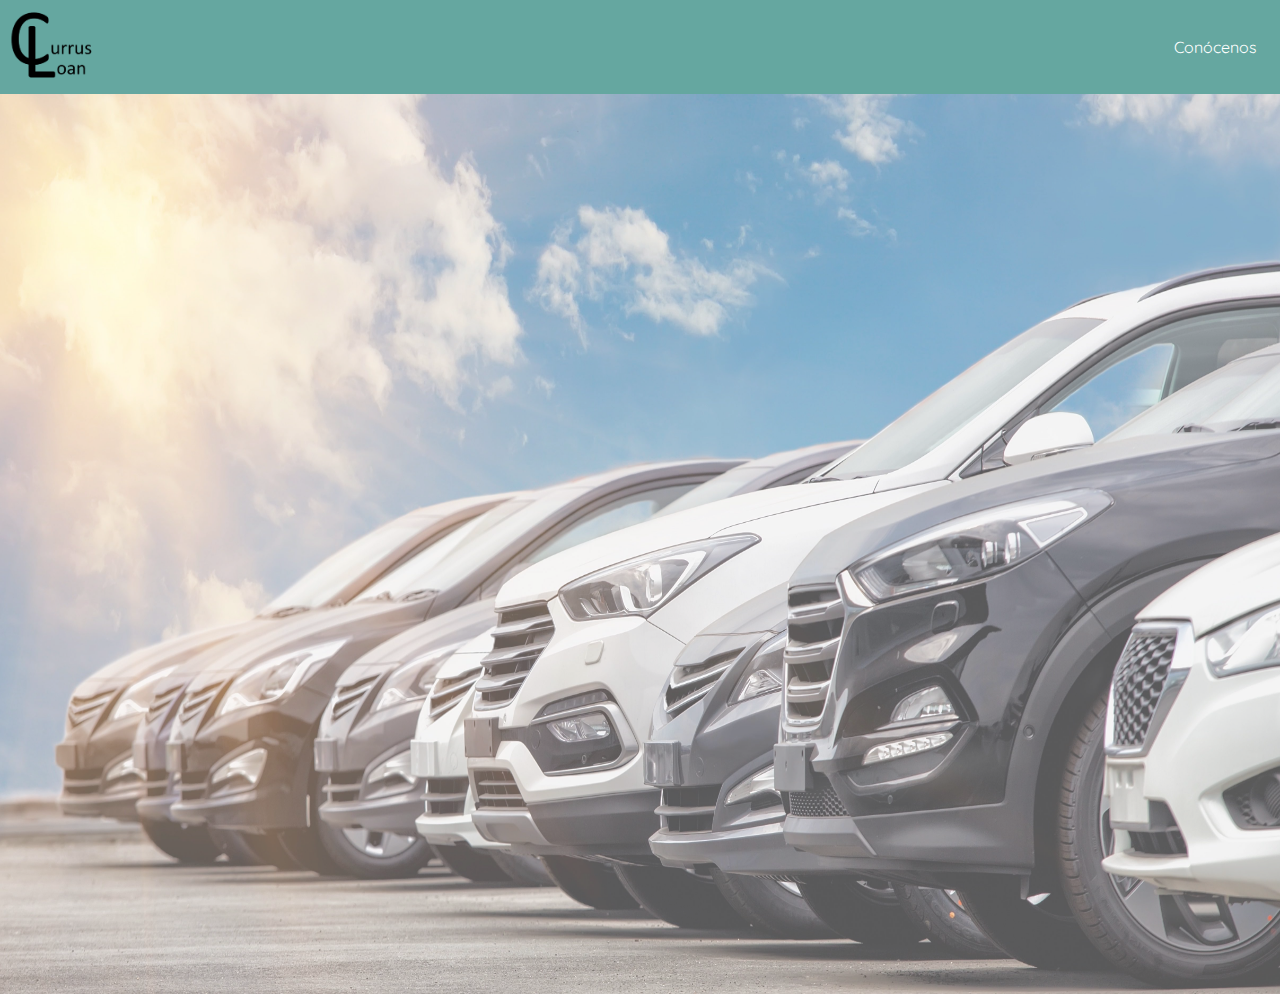
==== index_Sesion.html @ 250d66e1 "Integracion de imagen y aplicacion de estilos" ====
<!DOCTYPE html>
<html lang="es">
<head>
    <meta charset="UTF-8">
    <meta name="viewport" content="width=device-width, initial-scale=1.0">
    <meta http-equiv="X-UA-Compatible" content="ie=edge">
    <link rel="stylesheet" href="css/style.css">
    <title>Document</title>
</head>
<body>
    
    <nav class="Navegation_Bar">
        <div class="logo_var">
            <img src="images/Logo.png" alt="Logo" height="80px">
        </div>
        <div class="option">
            <ul>
                <li><a href="">Con&oacute;cenos</a></li>
            </ul>
        </div>
    </nav>

    <div class="main_layout">
        <div class="img_port">            
            <img id="img_background" src="images/index_car.jpg" alt="Imgn fondo de carros">
        </div>

        <div class="info">

        </div>

        <div class="buttons">
            <form action="" method="post">
                
            </form>
        </div>
    </div>



</body>
</html>
---- css/style.css ----
/* 
   _____                         __                      
  / ___|   _ _ __ _ __ _   _ ___| |    ___   __ _ _ __  
 | |  | | | | '__| '__| | | / __| |   / _ \ / _` | '_ \ 
 | |__| |_| | |  | |  | |_| \__ \ |__| (_) | (_| | | | |
  \____\__,_|_|  |_|   \__,_|___/_____\___/ \__,_|_| |_|
 / ___|| |_ _   _| | ___   / ___/ ___/ ___|             
 \___ \| __| | | | |/ _ \ | |   \___ \___ \             
  ___) | |_| |_| | |  __/ | |___ ___) |__) |            
 |____/ \__|\__, |_|\___|  \____|____/____/             
            |___/                               
*/
@import url('https://fonts.googleapis.com/css?family=Oxygen|Quicksand:300,400&display=swap&subset=latin-ext');

html, body {
    padding: 0px;
    margin: 0px;    
    font-family: 'Quicksand';
}

.Navegation_Bar{  
  display: flex;
  background-color: #65A7A0;
  padding: 5px;
  color: white;
  justify-content: space-between;
  align-items: center;
}

nav ul{
  display: flex;
}

nav li{ 
  padding-right: 18px;
  list-style: none;
}

nav li a {
  color: #ffffff;
  text-decoration: none;
}

nav li a:hover {
  color:#FFC59A;
}

.main_layout{
  display: flex;  
}

#img_background{
  position: absolute;  
  z-index: auto;
  width: 100%;
  height: 100%;
  opacity: 65%;
}

/* //Colores de Paleta\\

Azul: #65A7A0
verde amarillo: #7ACB84
Rojo: #FF9F9A
Salmón: #FFC59A

*/
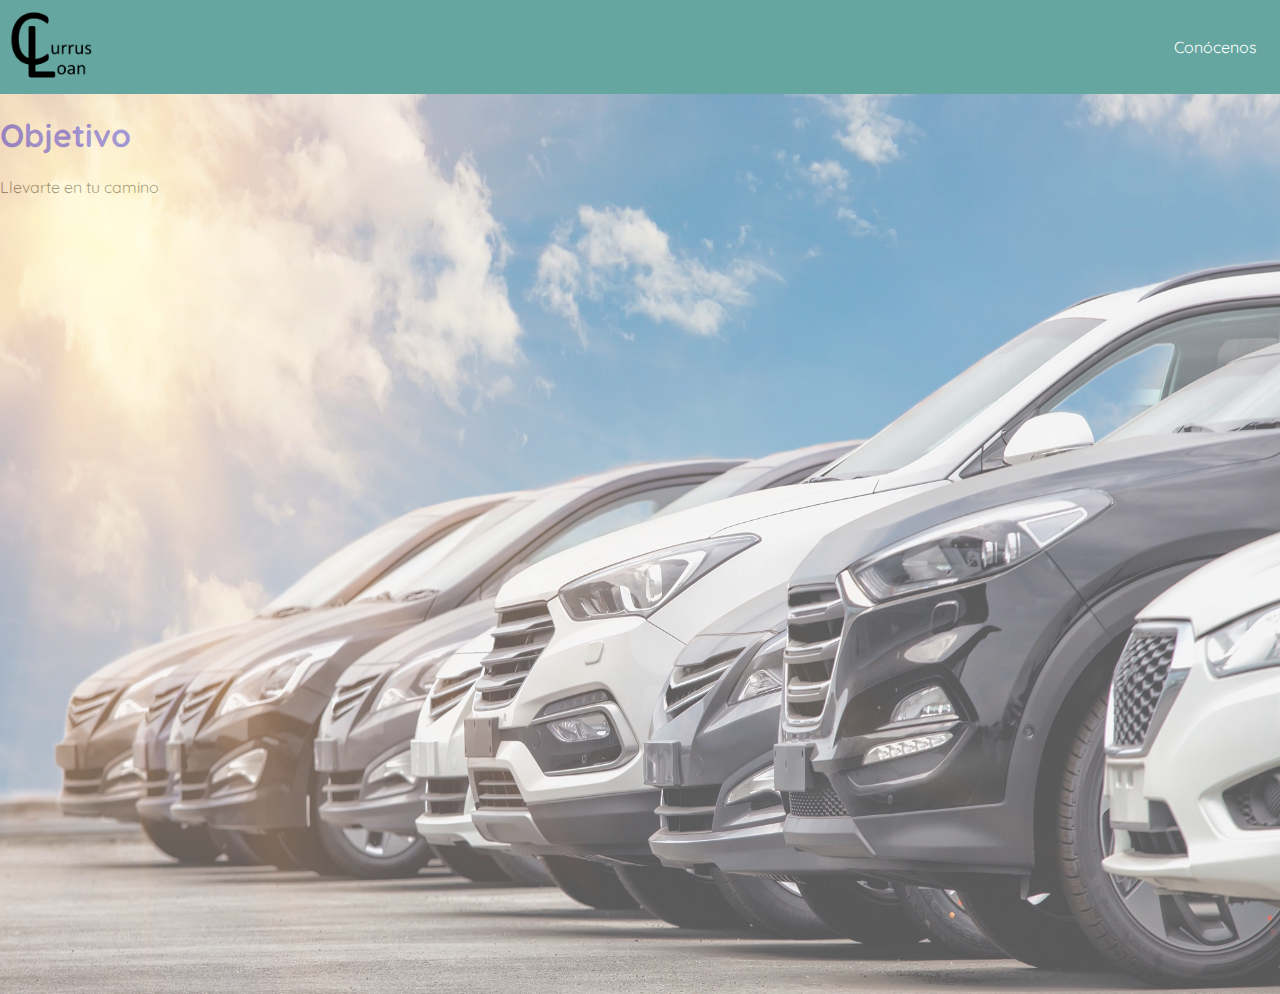
==== commit dba9593b: "Termino de las tarjetas de los automoviles" ====
--- a/index_Sesion.html
+++ b/index_Sesion.html
@@ -24,19 +24,19 @@
         <div class="img_port">            
             <img id="img_background" src="images/index_car.jpg" alt="Imgn fondo de carros">
         </div>
+    </div>
 
         <div class="info">
 
         </div>
 
-        <div class="buttons">
-            <form action="" method="post">
-                
-            </form>
+        <div class="information">
+            <div class="objective">
+                <H1>Objetivo</H1>
+                <p>Llevarte en tu camino</p>
+            </div>
         </div>
-    </div>
-
-
+    
 
 </body>
 </html>--- a/css/style.css
+++ b/css/style.css
@@ -10,12 +10,18 @@
  |____/ \__|\__, |_|\___|  \____|____/____/             
             |___/                               
 */
+
 @import url('https://fonts.googleapis.com/css?family=Oxygen|Quicksand:300,400&display=swap&subset=latin-ext');
 
 html, body {
     padding: 0px;
     margin: 0px;    
     font-family: 'Quicksand';
+}
+
+h1{
+  color: blue;
+  opacity: 100%;
 }
 
 .Navegation_Bar{  
@@ -25,6 +31,14 @@
   color: white;
   justify-content: space-between;
   align-items: center;
+}
+
+#img_background{
+  position: absolute;  
+  z-index: auto;
+  width: 100%;
+  height: 100%;
+  opacity: 65%;
 }
 
 nav ul{
@@ -49,14 +63,37 @@
   display: flex;  
 }
 
-#img_background{
-  position: absolute;  
-  z-index: auto;
-  width: 100%;
-  height: 100%;
-  opacity: 65%;
+.img-profile{
+  height: 50px;
+  width: 50px;
+  border-radius: 50px;
 }
 
+.icon-item{
+  height: 50px;
+  width: 50px;
+  position: relative;
+}
+
+.btn-primary{
+  background: #65A7A0;
+  border: 1px solid;
+  border-radius: 50px;
+}
+
+.btn-primary:hover{
+  background: #ffffff;
+  color: #65A7A0;
+  border-color: #65A7A0;
+}
+
+.list-group-item{
+  list-style: none;
+}
+
+.card-img-top{
+  height: 300px;
+}
 /* //Colores de Paleta\\
 
 Azul: #65A7A0
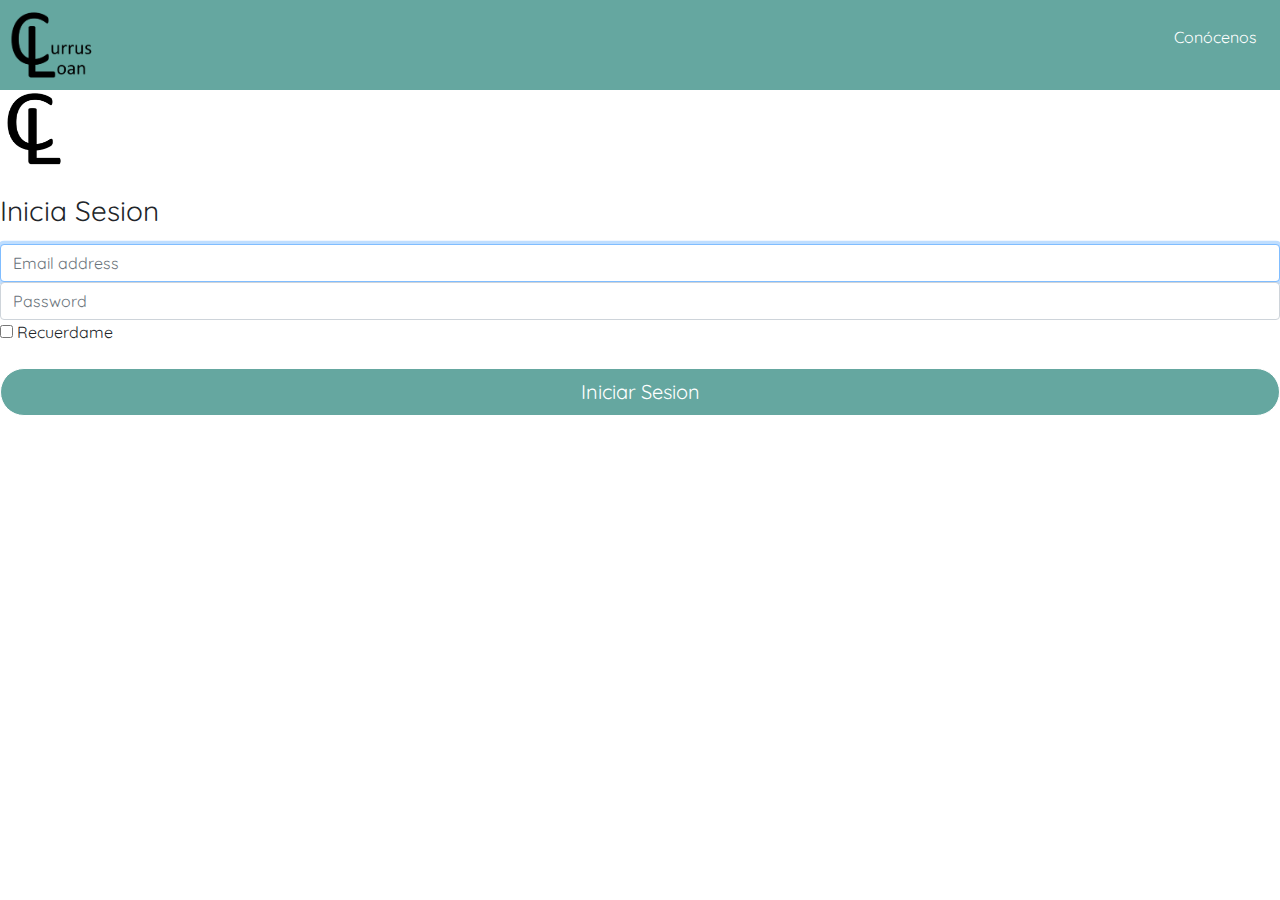
==== commit 015c65b5: "Termino de inicio de sesion" ====
--- a/index_Sesion.html
+++ b/index_Sesion.html
@@ -1,42 +1,55 @@
 <!DOCTYPE html>
 <html lang="es">
+
 <head>
+
     <meta charset="UTF-8">
     <meta name="viewport" content="width=device-width, initial-scale=1.0">
     <meta http-equiv="X-UA-Compatible" content="ie=edge">
+    <link rel="stylesheet" href="css/bootstrap-grid.css">
+    <link rel="stylesheet" href="css/bootstrap-reboot.css">
+    <link rel="stylesheet" href="css/bootstrap.css">    
     <link rel="stylesheet" href="css/style.css">
-    <title>Document</title>
+    <link rel="stylesheet" href="css/signini.css">
+    <title>Inicio de Sesión</title>
 </head>
+
 <body>
-    
     <nav class="Navegation_Bar">
         <div class="logo_var">
             <img src="images/Logo.png" alt="Logo" height="80px">
         </div>
         <div class="option">
-            <ul>
+            <ul>                
                 <li><a href="">Con&oacute;cenos</a></li>
             </ul>
         </div>
     </nav>
 
-    <div class="main_layout">
-        <div class="img_port">            
-            <img id="img_background" src="images/index_car.jpg" alt="Imgn fondo de carros">
+    <form action="" method="post" class="form-signin">        
+        <img class="mb-4 logImg" src="images/Logo_simple.png" alt="CurrusLoanLogo" width="70" height="80">
+        <h1 class="h3 mb-3 font-weight-normal"> Inicia Sesion </h1>
+
+        <label for="inputEmail" class="sr-only"> Email address</label>
+        <input type="email" id="inputEmail" class="form-control" placeholder="Email address" required="" autofocus="">
+        <label for="inputPassword" class="sr-only">Password</label>
+        <input type="password" id="inputPassword" class="form-control" placeholder="Password" required="">
+        <div class="checkbox mb-3">
+            <label for="">
+            <input type="checkbox" value="Recordarme">
+            Recuerdame
+            </label>
         </div>
-    </div>
+        <button class="btn btn-lg btn-primary btn-block" type="submit">
+            Iniciar Sesion
+        </button>
 
-        <div class="info">
+    </form>
+  
+    <script src="js/bootstrap.bundle.js"></script>
+    <script src="js/bootstrap.js"></script>
+    <script src="js/scrip.js"></script>  
+</body>
 
-        </div>
 
-        <div class="information">
-            <div class="objective">
-                <H1>Objetivo</H1>
-                <p>Llevarte en tu camino</p>
-            </div>
-        </div>
-    
-
-</body>
 </html>--- a/css/style.css
+++ b/css/style.css
@@ -16,11 +16,20 @@
 html, body {
     padding: 0px;
     margin: 0px;    
-    font-family: 'Quicksand';
+    font-family: 'Quicksand';    
 }
 
+.bd-placeholder-img{
+  font-size: 1.125rem;
+  text-anchor: middle;
+  -webkit-user-select: none;
+  -moz-user-select: none;
+  -ms-user-select: none;
+  user-select: none;
+}
+
+
 h1{
-  color: blue;
   opacity: 100%;
 }
 
@@ -31,14 +40,6 @@
   color: white;
   justify-content: space-between;
   align-items: center;
-}
-
-#img_background{
-  position: absolute;  
-  z-index: auto;
-  width: 100%;
-  height: 100%;
-  opacity: 65%;
 }
 
 nav ul{
@@ -60,7 +61,7 @@
 }
 
 .main_layout{
-  display: flex;  
+  display:   
 }
 
 .img-profile{
@@ -94,6 +95,22 @@
 .card-img-top{
   height: 300px;
 }
+
+#img_background{
+  position: absolute;  
+  z-index: auto;
+  width: 100%;
+  height: 100%;
+  z-index: 0;
+}
+
+.container{
+  display: block;
+  margin: 40px;
+}
+
+
+
 /* //Colores de Paleta\\
 
 Azul: #65A7A0
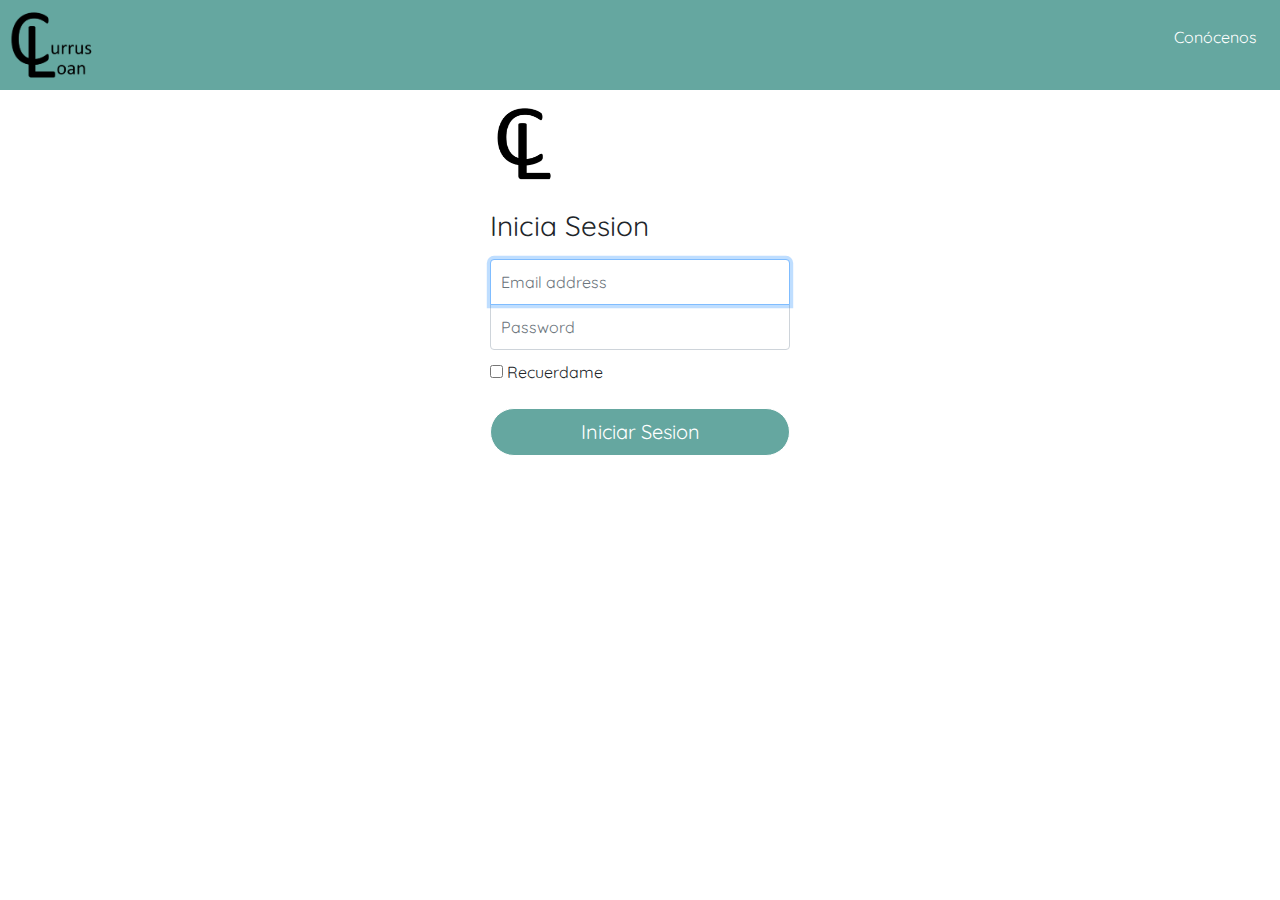
==== commit 1f9165ae: "Estilos" ====
--- a/index_Sesion.html
+++ b/index_Sesion.html
@@ -17,7 +17,7 @@
 <body>
     <nav class="Navegation_Bar">
         <div class="logo_var">
-            <img src="images/Logo.png" alt="Logo" height="80px">
+            <img id="imagenchida" src="images/Logo.png" alt="Logo" height="80px">
         </div>
         <div class="option">
             <ul>                
--- a/css/style.css
+++ b/css/style.css
@@ -59,6 +59,13 @@
 nav li a:hover {
   color:#FFC59A;
 }
+#imagenre{
+  position: absolute;  
+  z-index: auto;
+  width: 100%;
+  height: 165%;
+  opacity: 65%;
+}
 
 .main_layout{
   display:   
@@ -74,6 +81,13 @@
   height: 50px;
   width: 50px;
   position: relative;
+}
+
+#btn-enviar{
+  background: #65A7A0;
+  border: 1px solid;
+  width: 100px ;
+  border-radius: 25px;
 }
 
 .btn-primary{
@@ -109,6 +123,11 @@
   margin: 40px;
 }
 
+.container {
+  max-width: 960px;
+}
+
+.lh-condensed { line-height: 1.25; }
 
 
 /* //Colores de Paleta\\
--- a/css/signini.css
+++ b/css/signini.css
@@ -0,0 +1,30 @@
+.form-signin {
+  width: 100%;
+  max-width: 330px;
+  padding: 15px;
+  margin: auto;
+}
+.form-signin .checkbox {
+  font-weight: 400;
+}
+.form-signin .form-control {
+  position: relative;
+  box-sizing: border-box;
+  height: auto;
+  padding: 10px;
+  font-size: 16px;
+}
+.form-signin .form-control:focus {
+  z-index: 2;
+}
+.form-signin input[type="email"] {
+  margin-bottom: -1px;
+  border-bottom-right-radius: 0;
+  border-bottom-left-radius: 0;
+}
+.form-signin input[type="password"] {
+  margin-bottom: 10px;
+  border-top-left-radius: 0;
+  border-top-right-radius: 0;
+}
+
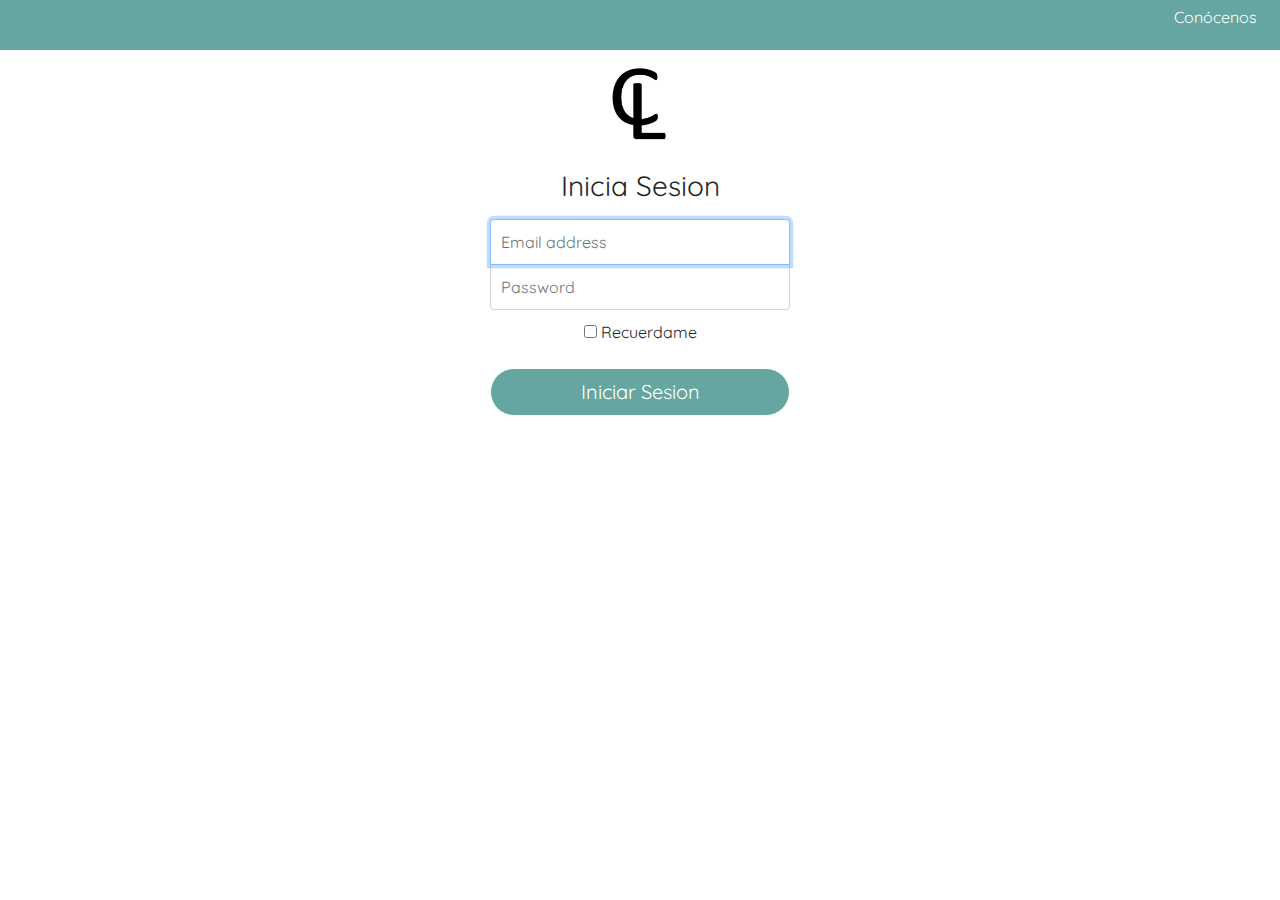
==== commit dfd9b075: "Termino del formulario de registro" ====
--- a/index_Sesion.html
+++ b/index_Sesion.html
@@ -14,10 +14,10 @@
     <title>Inicio de Sesión</title>
 </head>
 
-<body>
+<body class="text-center">
     <nav class="Navegation_Bar">
         <div class="logo_var">
-            <img id="imagenchida" src="images/Logo.png" alt="Logo" height="80px">
+            
         </div>
         <div class="option">
             <ul>                
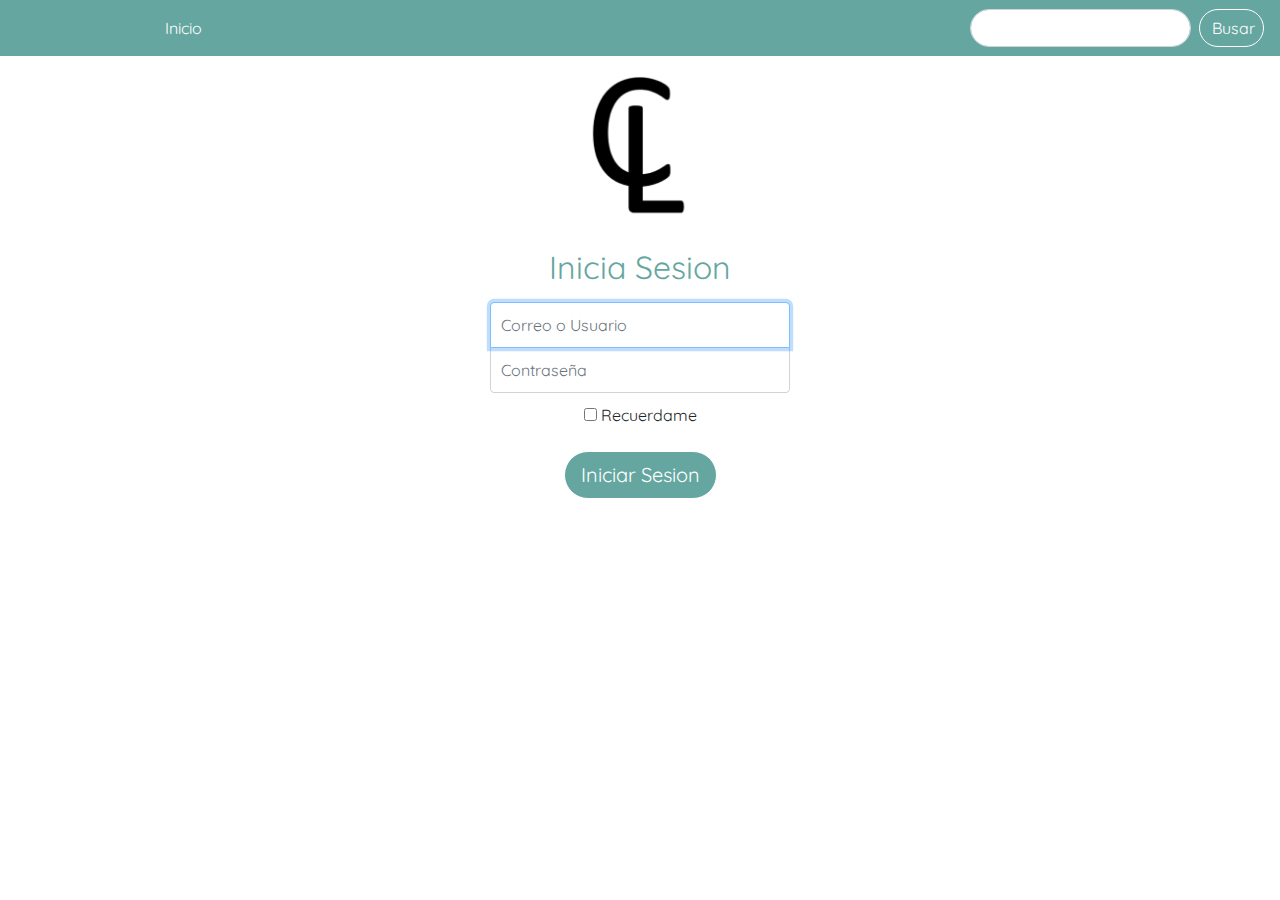
==== commit a731fb2a: "Arreglamos el Inicio de sesion con la nueva NavBar" ====
--- a/index_Sesion.html
+++ b/index_Sesion.html
@@ -8,47 +8,61 @@
     <meta http-equiv="X-UA-Compatible" content="ie=edge">
     <link rel="stylesheet" href="css/bootstrap-grid.css">
     <link rel="stylesheet" href="css/bootstrap-reboot.css">
-    <link rel="stylesheet" href="css/bootstrap.css">    
+    <link rel="stylesheet" href="css/bootstrap.css">
+    <link rel="stylesheet" href="css/resgit.css">
     <link rel="stylesheet" href="css/style.css">
     <link rel="stylesheet" href="css/signini.css">
     <title>Inicio de Sesión</title>
 </head>
 
 <body class="text-center">
-    <nav class="Navegation_Bar">
-        <div class="logo_var">
-            
-        </div>
-        <div class="option">
-            <ul>                
-                <li><a href="">Con&oacute;cenos</a></li>
+    <nav id="var-style" class="navbar navbar-expand-lg navbar-light ">
+        <button class="navbar-toggler" type="button" data-toggle="collapse" data-target="#navbarTogglerDemo01"
+            aria-controls="navbarTogglerDemo01" aria-expanded="true" aria-label="Toggle navigation">
+            <span class="navbar-toggler-icon"></span>
+        </button>
+        <div style="margin-left: 10%;" class="collapse navbar-collapse" id="navbarTogglerDemo01">
+            <a class="navbar-brand" href="index.html">
+                
+            </a>
+            <ul class="navbar-nav mr-auto mt-2 mt-lg-0">
+                <li class="nav-item active">
+                    <a id="Et-a" class="nav-link" href="#">Inicio <span class="sr-only">(...)</span></a>
+                </li>                              
             </ul>
+            <form class="form-inline my-2 my-lg-0">
+                <input class="form-control mr-sm-2 search-inp" type="search" aria-label="Buscar">
+                <button style="width: 65px;" class="btn btn-primary my-2 my-sm-0 btn-search"
+                    type="submit">Busar</button>
+            </form>
         </div>
     </nav>
 
-    <form action="" method="post" class="form-signin">        
-        <img class="mb-4 logImg" src="images/Logo_simple.png" alt="CurrusLoanLogo" width="70" height="80">
-        <h1 class="h3 mb-3 font-weight-normal"> Inicia Sesion </h1>
 
-        <label for="inputEmail" class="sr-only"> Email address</label>
-        <input type="email" id="inputEmail" class="form-control" placeholder="Email address" required="" autofocus="">
-        <label for="inputPassword" class="sr-only">Password</label>
-        <input type="password" id="inputPassword" class="form-control" placeholder="Password" required="">
+    <form action="" method="post" class="form-signin">
+        <img style="width: 40%; height: 150%;" class="mb-4 logImg" src="images/Logo_simple.png" alt="CurrusLoanLogo"
+            width="70" height="80">
+        <h1 class="h2 mb-3 font-weight-normal" style="color: #65A7A0;"> Inicia Sesion </h1>
+        <label for="inputEmail" class="sr-only"> Correo o Usuario</label>
+        <input type="email" id="inputEmail" class="form-control" placeholder="Correo o Usuario" required=""
+            autofocus="">
+        <label for="inputPassword" class="sr-only">Contraseña</label>
+        <input type="password" id="inputPassword" class="form-control" placeholder="Contraseña" required="">
         <div class="checkbox mb-3">
             <label for="">
-            <input type="checkbox" value="Recordarme">
-            Recuerdame
+                <input type="checkbox" value="Recordarme">
+                Recuerdame
             </label>
         </div>
-        <button class="btn btn-lg btn-primary btn-block" type="submit">
+        <button class="btn btn-lg btn-primary " style="width: auto;" type="submit">
             Iniciar Sesion
         </button>
 
     </form>
-  
+
     <script src="js/bootstrap.bundle.js"></script>
     <script src="js/bootstrap.js"></script>
-    <script src="js/scrip.js"></script>  
+    <script src="js/scrip.js"></script>
 </body>
 
 
--- a/css/resgit.css
+++ b/css/resgit.css
@@ -0,0 +1,54 @@
+.btn-primary {
+    background: #65A7A0;
+    border: 1px solid;
+    border-radius: 50px;
+}
+
+.btn-primary:hover {
+    background: #ffffff;
+    color: #65A7A0;
+    border-color: #65A7A0;
+}
+
+#Et-a{
+    color: #ffffff;
+}
+
+#Et-a:hover{
+    color: #000000;
+}
+
+#var-style{
+    background: #65A7A0;    
+}
+
+.img-Loan{
+    height: 50px;
+}
+
+.btn-primary{
+    width: 150px;
+    background-position-y: right;
+}
+
+.search-inp{
+    border-radius: 100px;
+    align-content: center;
+}
+
+#Title_CL{
+    color: #65A7A0;
+}
+
+h6 span {
+    color: red;
+    opacity: 50%;
+}
+
+.span-etiq{
+    color: red;    
+}
+
+.container{
+    margin-top: -20px;
+}--- a/css/signini.css
+++ b/css/signini.css
@@ -4,9 +4,11 @@
   padding: 15px;
   margin: auto;
 }
+
 .form-signin .checkbox {
   font-weight: 400;
 }
+
 .form-signin .form-control {
   position: relative;
   box-sizing: border-box;
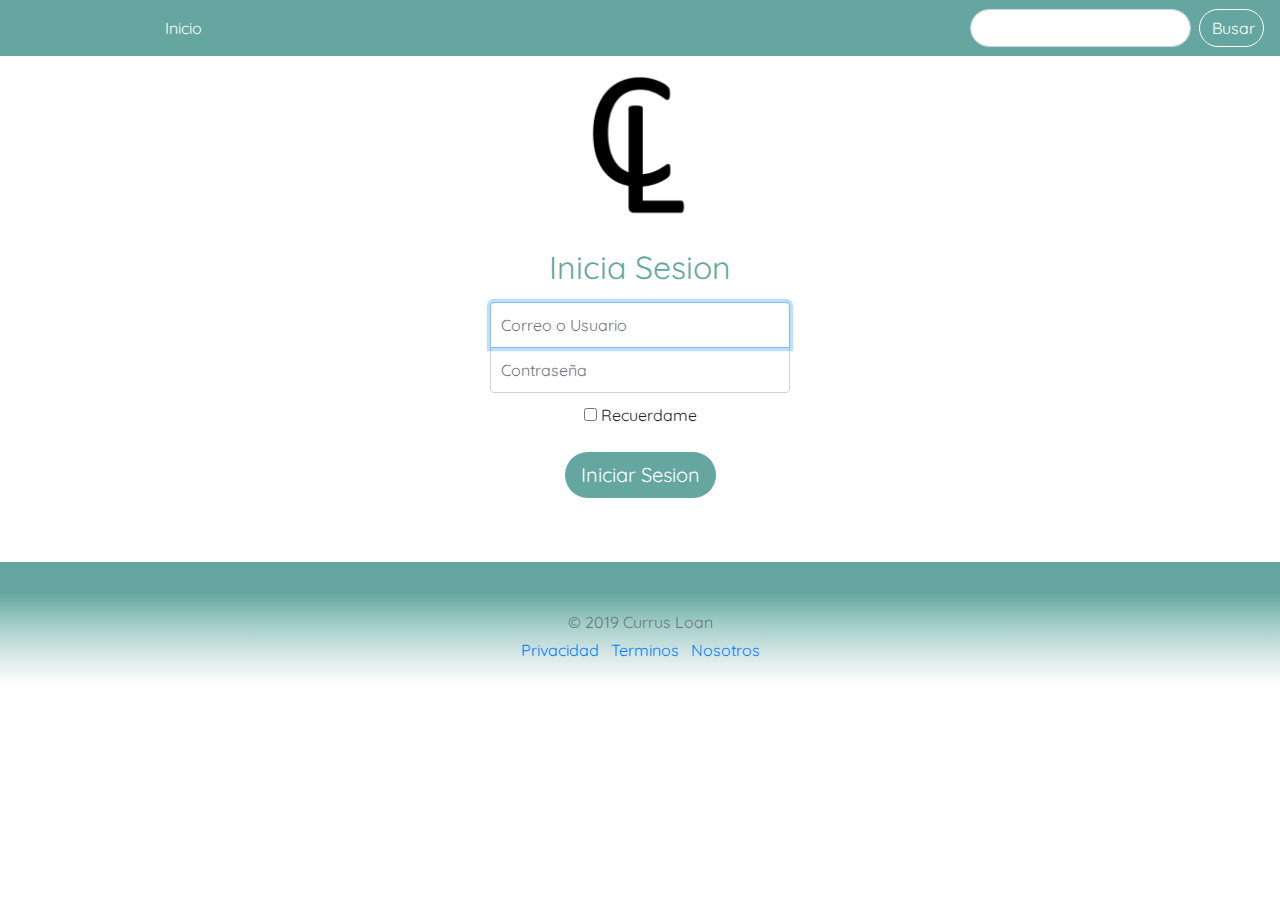
==== commit 116944a7: "Footer" ====
--- a/index_Sesion.html
+++ b/index_Sesion.html
@@ -23,12 +23,12 @@
         </button>
         <div style="margin-left: 10%;" class="collapse navbar-collapse" id="navbarTogglerDemo01">
             <a class="navbar-brand" href="index.html">
-                
+
             </a>
             <ul class="navbar-nav mr-auto mt-2 mt-lg-0">
                 <li class="nav-item active">
                     <a id="Et-a" class="nav-link" href="#">Inicio <span class="sr-only">(...)</span></a>
-                </li>                              
+                </li>
             </ul>
             <form class="form-inline my-2 my-lg-0">
                 <input class="form-control mr-sm-2 search-inp" type="search" aria-label="Buscar">
@@ -60,6 +60,15 @@
 
     </form>
 
+    <footer class="my-5 pt-5 text-muted text-center text-small" id="footer-style">
+        <p class="mb-1">&copy; 2019 Currus Loan</p>
+        <ul class="list-inline">
+            <li class="list-inline-item"><a href="#">Privacidad</a></li>
+            <li class="list-inline-item"><a href="#">Terminos</a></li>
+            <li class="list-inline-item"><a href="#">Nosotros</a></li>
+        </ul>
+    </footer>
+
     <script src="js/bootstrap.bundle.js"></script>
     <script src="js/bootstrap.js"></script>
     <script src="js/scrip.js"></script>
--- a/css/resgit.css
+++ b/css/resgit.css
@@ -8,6 +8,13 @@
     background: #ffffff;
     color: #65A7A0;
     border-color: #65A7A0;
+}
+
+#footer-style{
+    /*background-color: #65A7A0;*/
+    background: linear-gradient(to bottom, rgba(101,167,160,1) 0%, rgba(101,167,160,1) 25%, rgba(163,207,202,1) 50%, rgba(214,230,228,1) 73%, rgba(255,255,255,1) 97%, rgba(255,255,255,1) 100%);
+    padding-bottom: 10px;
+    margin-top: 20px;
 }
 
 #Et-a{
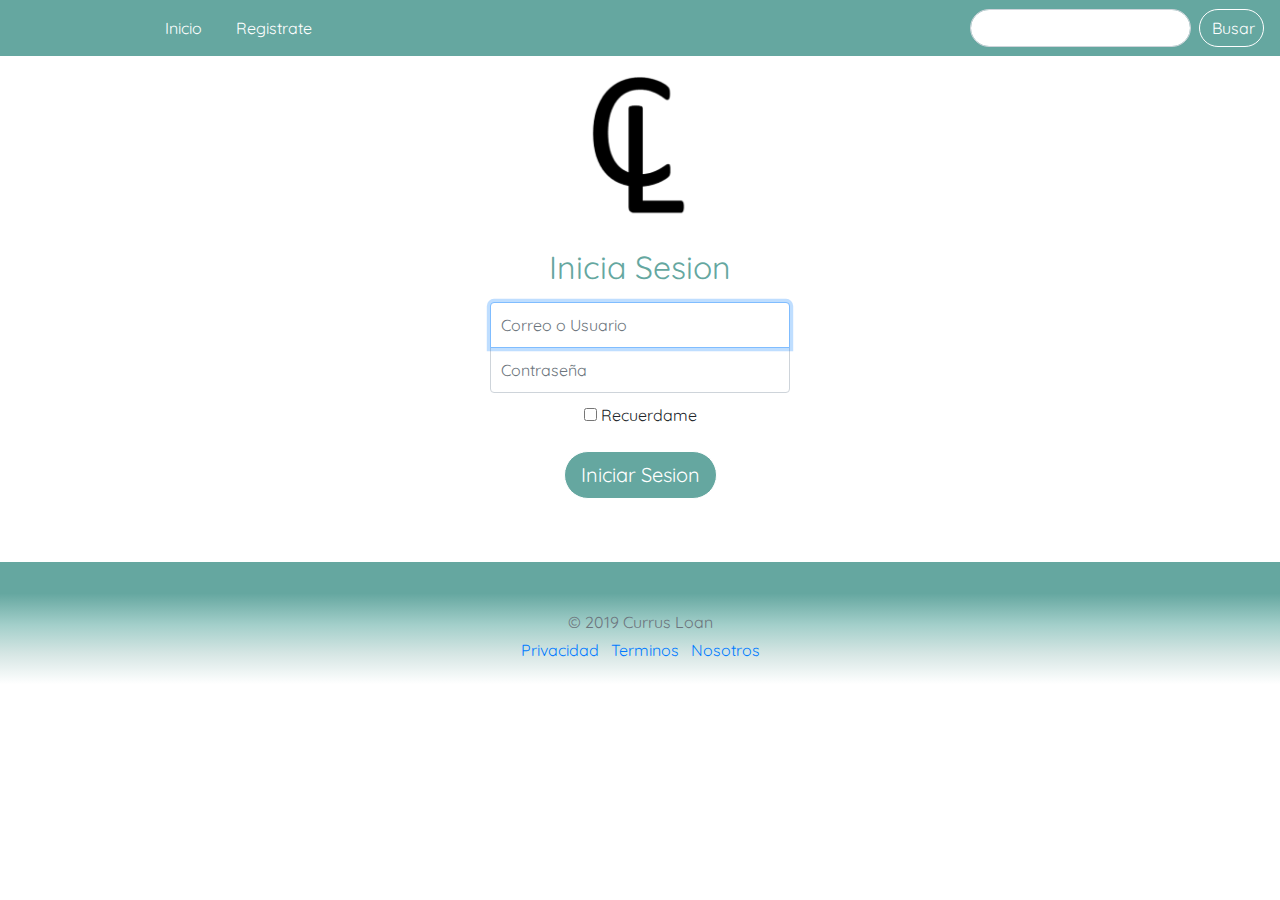
==== commit 85e71d0d: "Index terminado" ====
--- a/index_Sesion.html
+++ b/index_Sesion.html
@@ -27,7 +27,10 @@
             </a>
             <ul class="navbar-nav mr-auto mt-2 mt-lg-0">
                 <li class="nav-item active">
-                    <a id="Et-a" class="nav-link" href="#">Inicio <span class="sr-only">(...)</span></a>
+                    <a id="Et-a" class="nav-link" href="index.html">Inicio <span class="sr-only">(...)</span></a>
+                </li>
+                <li class="nav-item active">
+                    <a id="Et-a" class="nav-link" href="Registro.html">Registrate <span class="sr-only">(...)</span></a>
                 </li>
             </ul>
             <form class="form-inline my-2 my-lg-0">
@@ -54,9 +57,11 @@
                 Recuerdame
             </label>
         </div>
-        <button class="btn btn-lg btn-primary " style="width: auto;" type="submit">
-            Iniciar Sesion
-        </button>
+        <div class="">
+            <button class="btn btn-lg btn-primary " style="width: auto;" type="submit">
+                Iniciar Sesion
+            </button>
+        </div>
 
     </form>
 
--- a/css/style.css
+++ b/css/style.css
@@ -59,6 +59,7 @@
 nav li a:hover {
   color:#FFC59A;
 }
+
 #imagenre{
   position: absolute;  
   z-index: auto;
